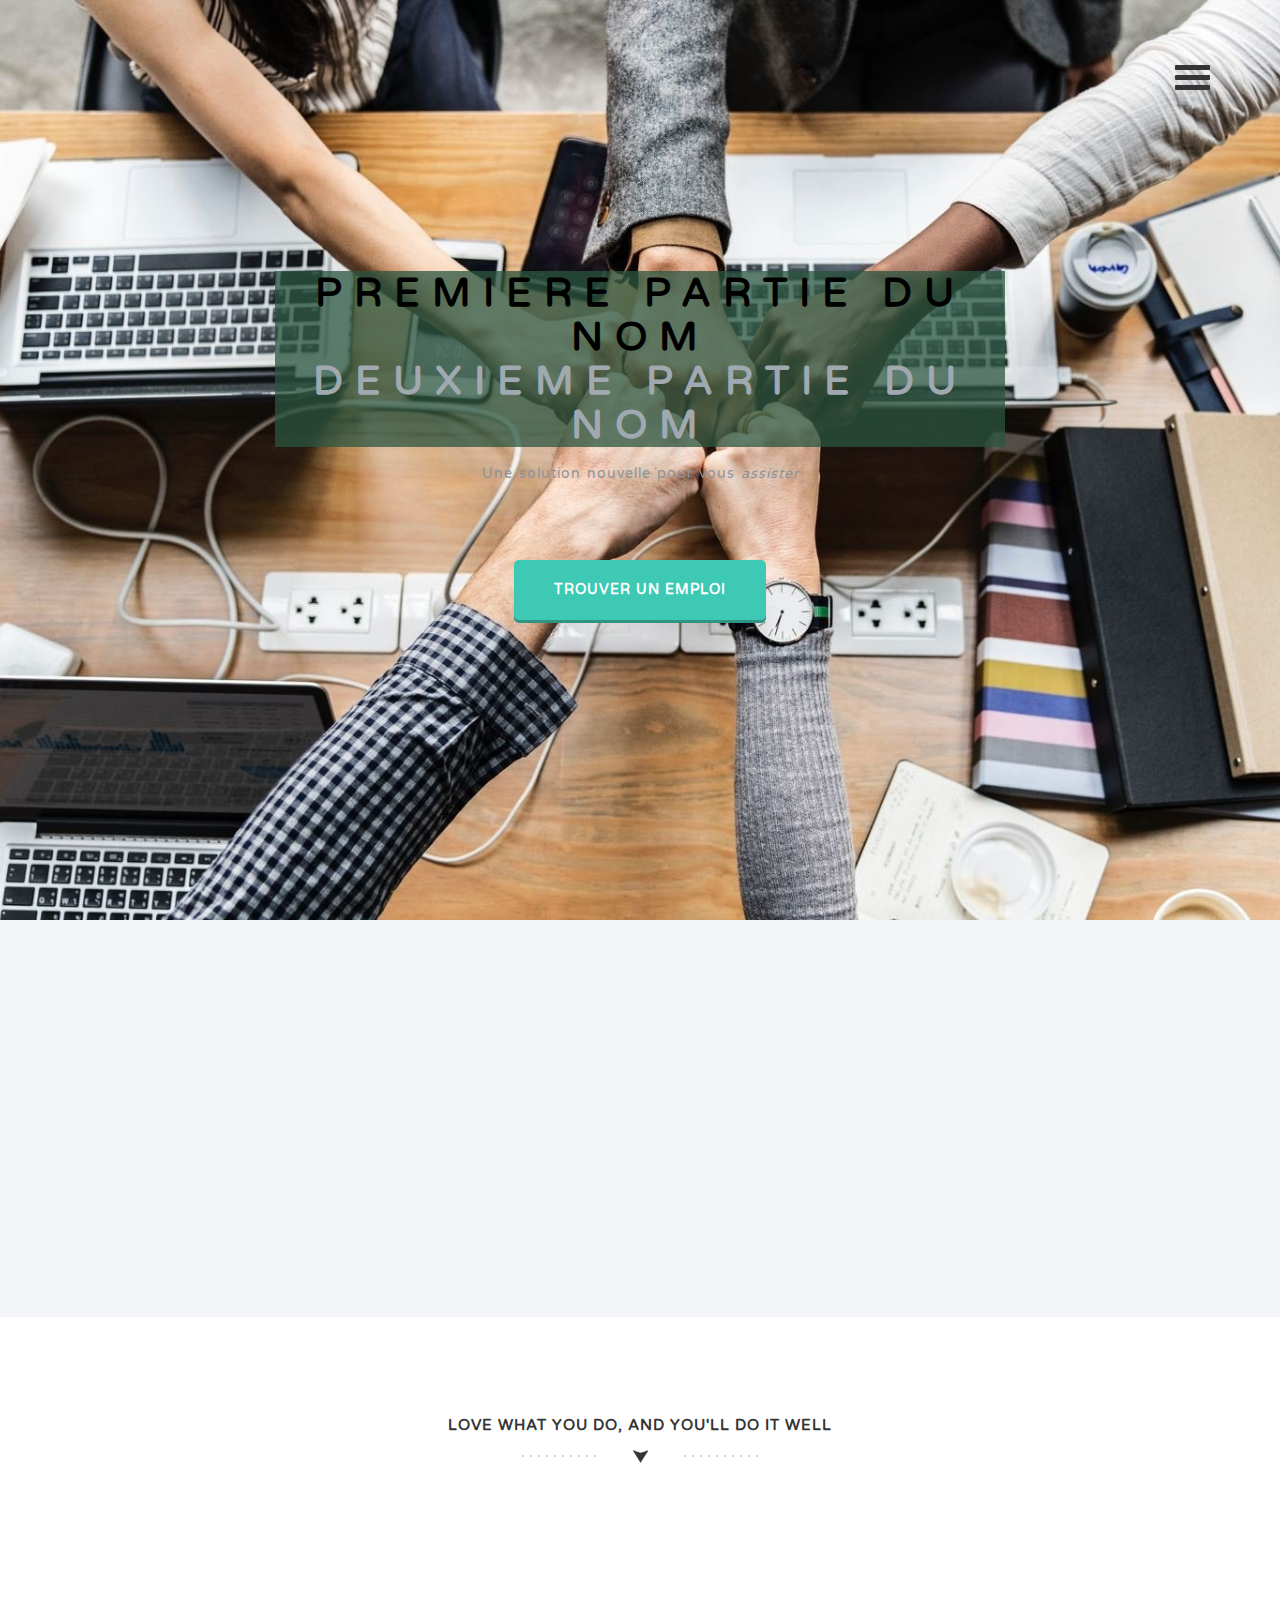
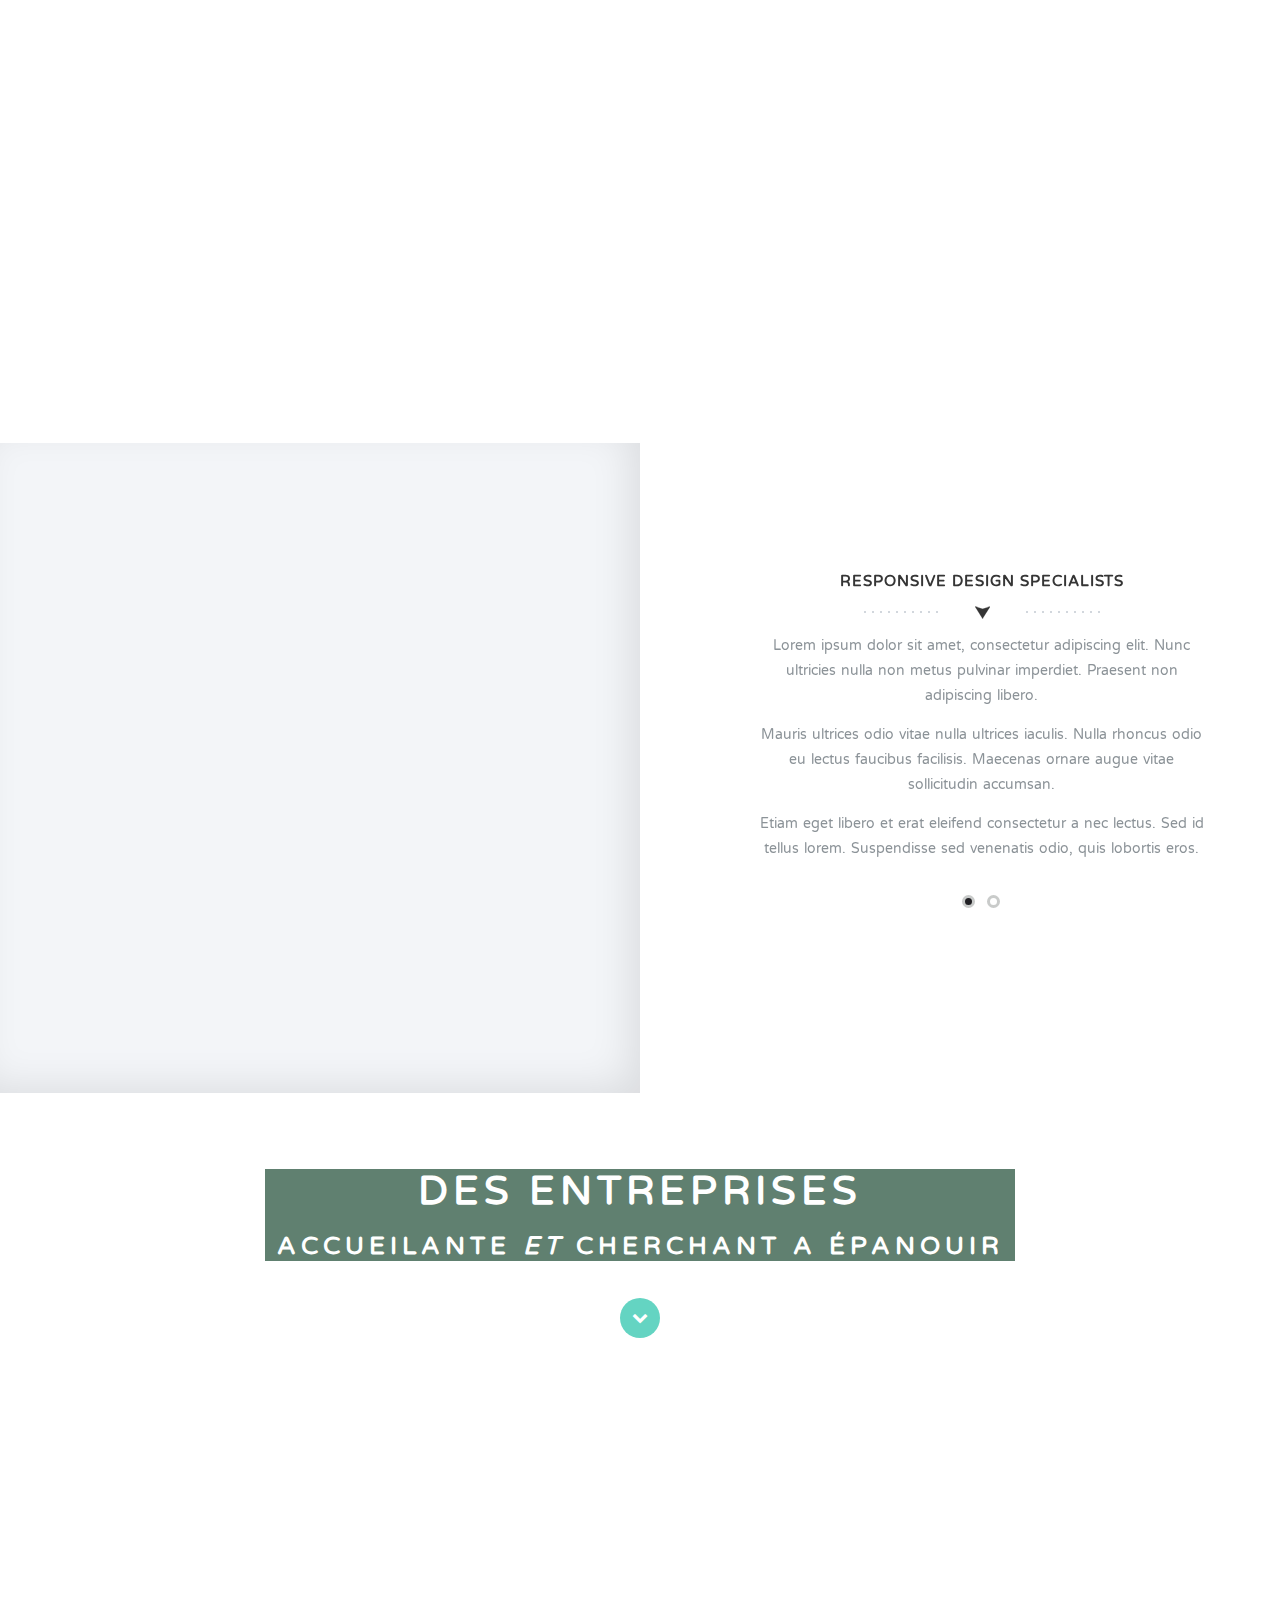
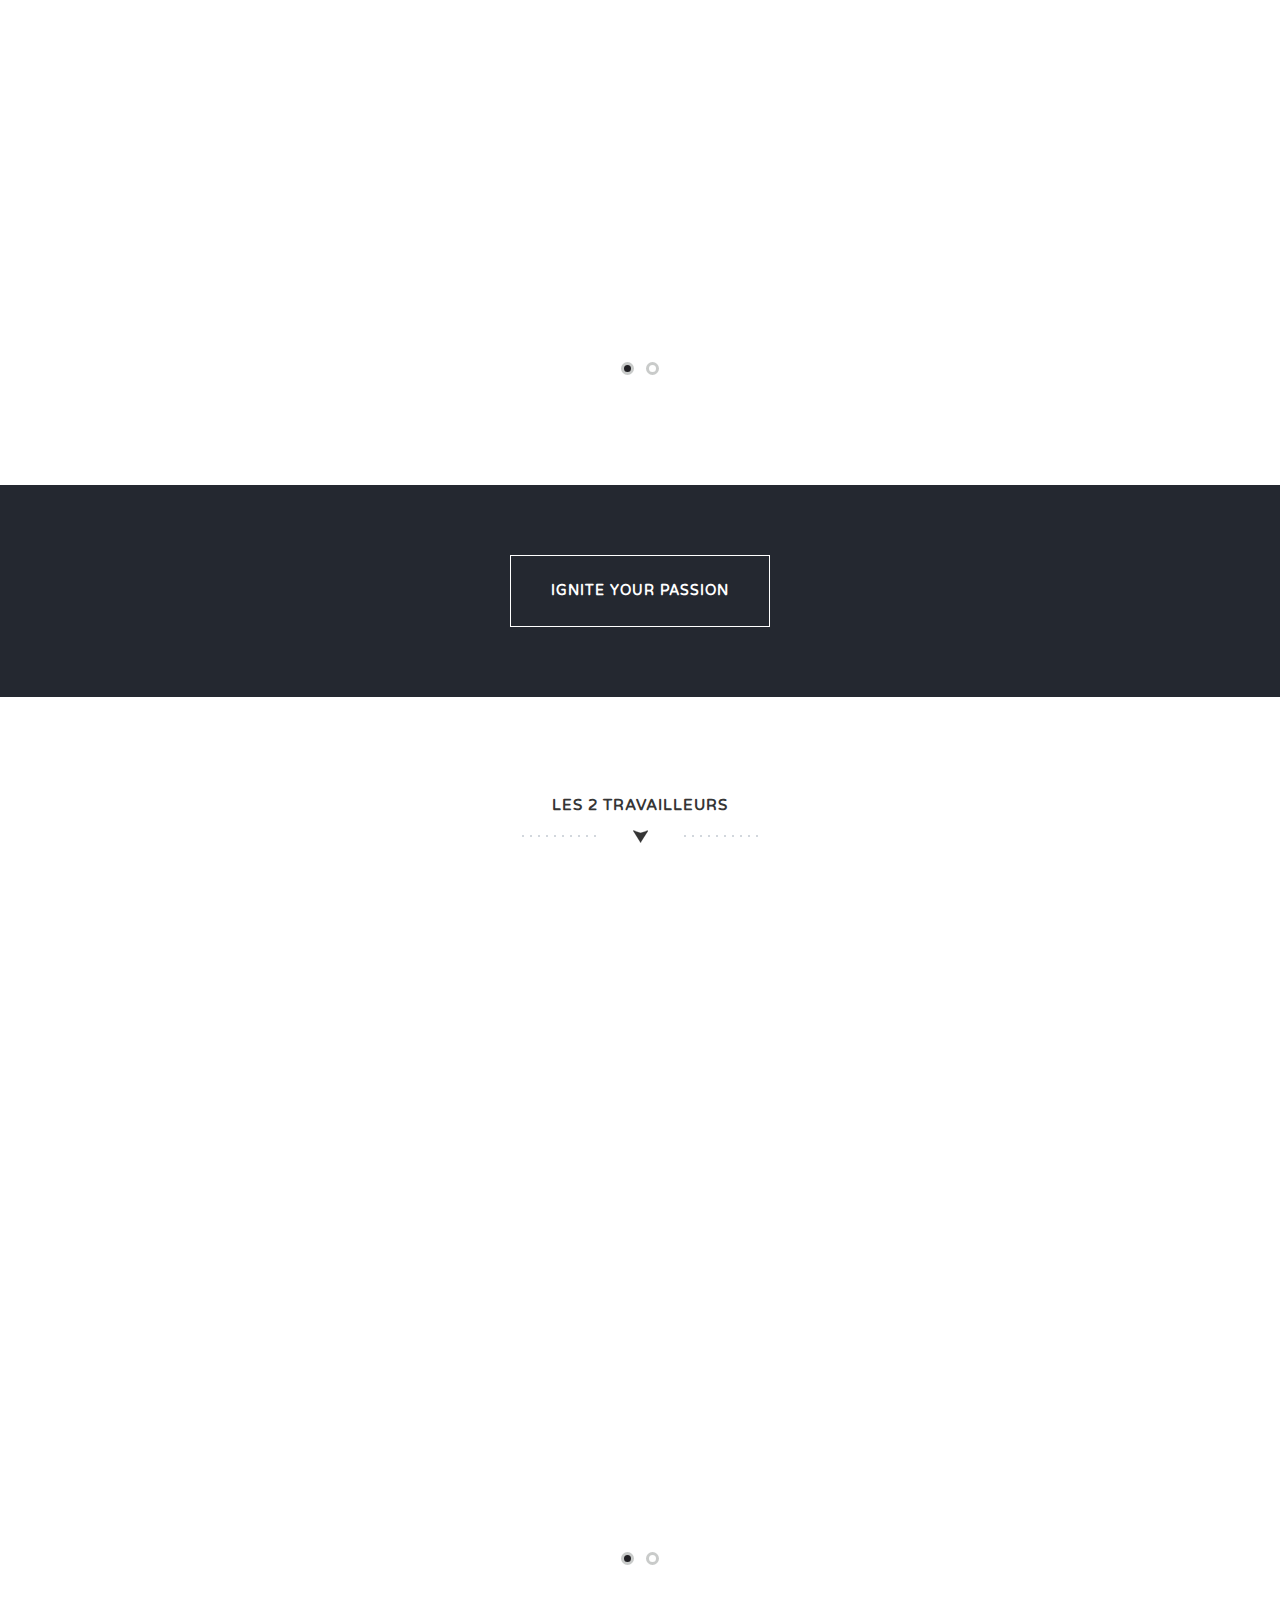
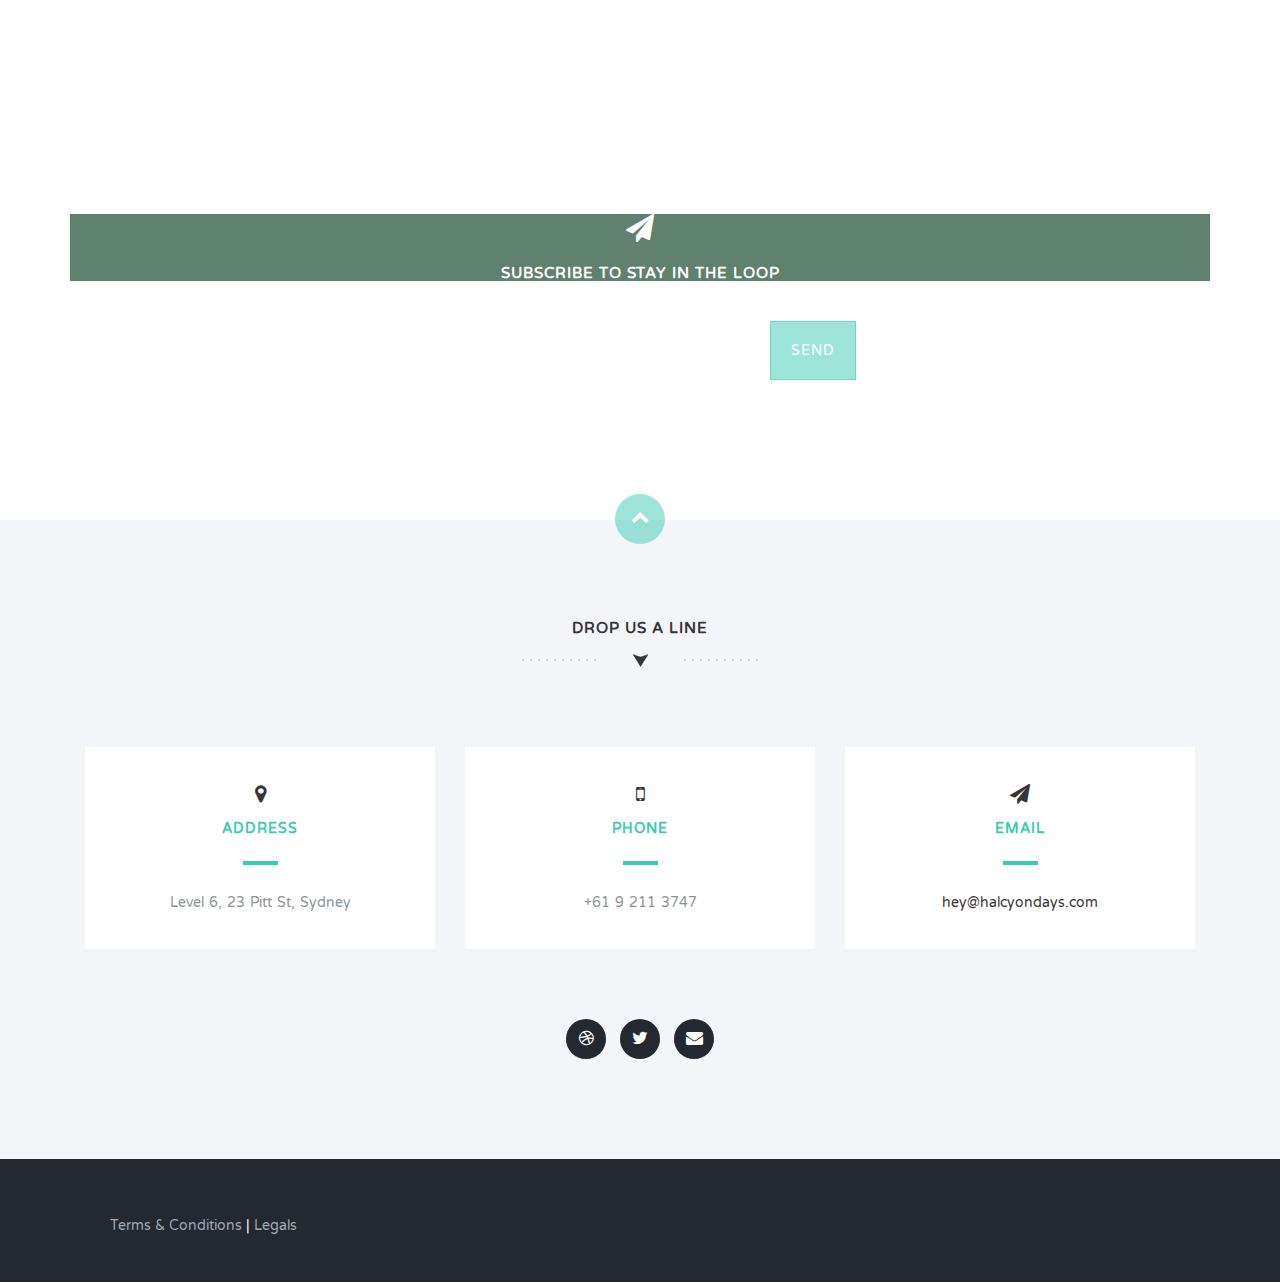
==== Test/index.html @ 0136a3d9 "Add files via upload" ====
<!DOCTYPE html>
<html lang="fr">
  <head>
    <meta charset="utf-8">
    <meta http-equiv="X-UA-Compatible" content="IE=edge">
    <meta name="viewport" content="width=device-width, initial-scale=1">
    <title>Nom de la Plateforme - Une solution nouvelle pour vous assister</title>
    <link href='http://fonts.googleapis.com/css?family=Varela+Round' rel='stylesheet' type='text/css'>
    <link href="css/bootstrap.min.css" rel="stylesheet">
    <link href="http://netdna.bootstrapcdn.com/font-awesome/4.1.0/css/font-awesome.min.css" rel="stylesheet">
    <link href="css/flexslider.css" rel="stylesheet" >
    <link href="css/styles.css" rel="stylesheet">
    <link href="css/queries.css" rel="stylesheet">
    <link href="css/animate.css" rel="stylesheet">
        <!-- HTML5 Shim and Respond.js IE8 support of HTML5 elements and media queries -->
        <!-- WARNING: Respond.js doesn't work if you view the page via file:// -->
        <!--[if lt IE 9]>
        <script src="https://oss.maxcdn.com/libs/html5shiv/3.7.0/html5shiv.js"></script>
        <script src="https://oss.maxcdn.com/libs/respond.js/1.4.2/respond.min.js"></script>
        <![endif]-->
      </head>
      <body id="top">
        <header id="home">
          <nav>
            <div class="container-fluid">
              <div class="row">
                <div class="col-md-8 col-md-offset-2 col-sm-8 col-sm-offset-2 col-xs-8 col-xs-offset-2">
                  <nav class="pull">
                    <ul class="top-nav">
                      <li><a href="#intro">Introduction <span class="indicator"><i class="fa fa-angle-right"></i></span></a></li>
                      <li><a href="#features">Features <span class="indicator"><i class="fa fa-angle-right"></i></span></a></li>
                      <li><a href="#responsive">Responsive Design <span class="indicator"><i class="fa fa-angle-right"></i></span></a></li>
                      <li><a href="#portfolio">Portfolio <span class="indicator"><i class="fa fa-angle-right"></i></span></a></li>
                      <li><a href="#team">Team <span class="indicator"><i class="fa fa-angle-right"></i></span></a></li>
                      <li><a href="#contact">Get in Touch <span class="indicator"><i class="fa fa-angle-right"></i></span></a></li>
                    </ul>
                  </nav>
                </div>
              </div>
            </div>
          </nav>
          <section class="hero" id="hero">
            <div class="container">
              <div class="row">
                <div class="col-md-12 text-right navicon">
                  <a id="nav-toggle" class="nav_slide_button" href="#"><span></span></a>
                </div>
              </div>
              <div class="row">
                <div class="col-md-8 col-md-offset-2 text-center inner">
                    <h1 class="animated fadeInDown">PREMIERE PARTIE DU NOM<span>DEUXIEME PARTIE DU NOM</span></h1>
                    <p class="animated fadeInUp delay-05s">Une solution nouvelle pour vous <em> assister </em></p>
                </div>
              </div>
              <div class="row">
                <div class="col-md-6 col-md-offset-3 text-center">
                  <a href="pagetravail.html" class="learn-more-btn">Trouver un emploi</a>
                </div>
              </div>
            </div>
          </section>
        </header>
        <section class="intro text-center section-padding" id="intro">
          <div class="container">
            <div class="row">
              <div class="col-md-8 col-md-offset-2 wp1">
                <h1 class="arrow">A Creative Portfolio Template</h1>
                <p>Sed a lorem quis neque interdum <a href="#">consequat ut sed sem</a>. Duis quis tempor nunc. Interdum et malesuada fames ac ante ipsum primis in faucibus. Praesent id tempor ipsum. Fusce at massa ac nunc porta fringilla sed eget neque. Quisque quis pretium nulla. Fusce eget bibendum neque, vel volutpat augue. Lorem ipsum dolor sit amet, consectetur adipiscing elit. Interdum et malesuada fames ac ante ipsum primis in faucibus.</p>
              </div>
            </div>
          </div>
        </section>
        <section class="features text-center section-padding" id="features">
          <div class="container">
            <div class="row">
              <div class="col-md-12">
                <h1 class="arrow">Love what you do, and you'll do it well</h1>
                <div class="features-wrapper">
                  <div class="col-md-4 wp2">
                    <div class="icon">
                      <i class="fa fa-laptop shadow"></i>
                    </div>
                    <h2>Digital Design</h2>
                    <p>Lorem ipsum dolor sit amet, consectetur adipiscing elit. Sed a lorem quis neque interdum consequat ut sed sem. Duis quis tempor nunc. Interdum et malesuada fames ac ante ipsum
                    primis in faucibus.</p>
                  </div>
                  <div class="col-md-4 wp2 delay-05s">
                    <div class="icon">
                      <i class="fa fa-code shadow"></i>
                    </div>
                    <h2>Web Development</h2>
                    <p>Lorem ipsum dolor sit amet, consectetur adipiscing elit. Sed a lorem quis neque interdum consequat ut sed sem. Duis quis tempor nunc. Interdum et malesuada fames ac ante ipsum
                    primis in faucibus.</p>
                  </div>
                  <div class="col-md-4 wp2 delay-1s">
                    <div class="icon">
                      <i class="fa fa-heart shadow"></i>
                    </div>
                    <h2>Creative Direction</h2>
                    <p>Lorem ipsum dolor sit amet, consectetur adipiscing elit. Sed a lorem quis neque interdum consequat ut sed sem. Duis quis tempor nunc. Interdum et malesuada fames ac ante ipsum
                    primis in faucibus.</p>
                  </div>
                  <div class="clearfix"></div>
                </div>
              </div>
            </div>
          </div>
        </section>
        <section class="text-center" id="responsive">
          <div class="container-fluid nopadding responsive-services">
            <div class="wrapper">
              <div class="iphone">
                <div class="wp3"></div>
              </div>
              <div class="fluid-white"></div>
            </div>
            <div class="container designs">
              <div class="row">
                <div class="col-md-5 col-md-offset-7">
                  <div id="servicesSlider">
                    <ul class="slides">
                      <li>
                        <h1 class="arrow">Responsive Design Specialists</h1>
                        <p>Lorem ipsum dolor sit amet, consectetur adipiscing elit. Nunc ultricies nulla non metus pulvinar imperdiet. Praesent non adipiscing libero. </p>
                        <p>
                        Mauris ultrices odio vitae nulla ultrices iaculis. Nulla rhoncus odio eu lectus faucibus facilisis. Maecenas ornare augue vitae sollicitudin accumsan. </p>
                        <p>Etiam eget libero et erat eleifend consectetur a nec lectus. Sed id tellus lorem. Suspendisse sed venenatis odio, quis lobortis eros.</p>
                      </li>
                      <li>
                        <h1 class="arrow">Bootstrap Professionals</h1>
                        <p>Lorem ipsum dolor sit amet, consectetur adipiscing elit. Nunc ultricies nulla non metus pulvinar imperdiet. Praesent non adipiscing libero. </p>
                        <p>
                        Mauris ultrices odio vitae nulla ultrices iaculis. Nulla rhoncus odio eu lectus faucibus facilisis. Maecenas ornare augue vitae sollicitudin accumsan. </p>
                        <p>Etiam eget libero et erat eleifend consectetur a nec lectus. Sed id tellus lorem. Suspendisse sed venenatis odio, quis lobortis eros.</p>
                      </li>
                    </ul>
                  </div>
                </div>
              </div>
            </div>
          </div>
        </section>
        <section class="swag text-center">
          <div class="container">
            <div class="row">
              <div class="col-md-8 col-md-offset-2">
                <h1>Des entreprises<span>accueilante <em>et</em> cherchant a épanouir</span></h1>
                <a href="#portfolio" class="down-arrow-btn"><i class="fa fa-chevron-down"></i></a>
              </div>
            </div>
          </div>
        </section>
        <section class="portfolio text-center section-padding" id="portfolio">
          <div class="container">
            <div class="row">
              <div id="portfolioSlider">
                <ul class="slides">
                  <li>
                    <div class="col-md-4 wp4">
                      <div class="overlay-effect effects clearfix">
                        <div class="img">
                          <img src="img/portfolio-01.jpg" alt="Portfolio Item">
                          <div class="overlay">
                            <a href="#" class="expand"><i class="fa fa-search"></i><br>View More</a>
                            <a class="close-overlay hidden">x</a>
                          </div>
                        </div>
                      </div>
                      <h2>Creative Minds</h2>
                      <p>Lorem ipsum dolor sit amet, consectetur adipiscing elit. Nunc ultricies nulla non metus pulvinar imperdiet. Praesent non adipiscing libero.</p>
                    </div>
                    <div class="col-md-4 wp4 delay-05s">
                      <div class="overlay-effect effects clearfix">
                        <div class="img">
                          <img src="img/portfolio-02.jpg" alt="Portfolio Item">
                          <div class="overlay">
                            <a href="#" class="expand"><i class="fa fa-search"></i><br>View More</a>
                            <a class="close-overlay hidden">x</a>
                          </div>
                        </div>
                      </div>
                      <h2>Creative Hearts</h2>
                      <p>Lorem ipsum dolor sit amet, consectetur adipiscing elit. Nunc ultricies nulla non metus pulvinar imperdiet. Praesent non adipiscing libero.</p>
                    </div>
                    <div class="col-md-4 wp4 delay-1s">
                      <div class="overlay-effect effects clearfix">
                        <div class="img">
                          <img src="img/portfolio-03.jpg" alt="Portfolio Item">
                          <div class="overlay">
                            <a href="#" class="expand"><i class="fa fa-search"></i><br>View More</a>
                            <a class="close-overlay hidden">x</a>
                          </div>
                        </div>
                      </div>
                      <h2>Creative Ideas</h2>
                      <p>Lorem ipsum dolor sit amet, consectetur adipiscing elit. Nunc ultricies nulla non metus pulvinar imperdiet. Praesent non adipiscing libero.</p>
                    </div>
                  </li>
                  <li>
                    <div class="col-md-4 wp4">
                      <div class="overlay-effect effects clearfix">
                        <div class="img">
                          <img src="img/portfolio-01.jpg" alt="Portfolio Item">
                          <div class="overlay">
                            <a href="#" class="expand"><i class="fa fa-search"></i><br>View More</a>
                            <a class="close-overlay hidden">x</a>
                          </div>
                        </div>
                      </div>
                      <h2>Creative Minds</h2>
                      <p>Lorem ipsum dolor sit amet, consectetur adipiscing elit. Nunc ultricies nulla non metus pulvinar imperdiet. Praesent non adipiscing libero.</p>
                    </div>
                    <div class="col-md-4 wp4 delay-05s">
                      <div class="overlay-effect effects clearfix">
                        <div class="img">
                          <img src="img/portfolio-02.jpg" alt="Portfolio Item">
                          <div class="overlay">
                            <a href="#" class="expand"><i class="fa fa-search"></i><br>View More</a>
                            <a class="close-overlay hidden">x</a>
                          </div>
                        </div>
                      </div>
                      <h2>Creative Hearts</h2>
                      <p>Lorem ipsum dolor sit amet, consectetur adipiscing elit. Nunc ultricies nulla non metus pulvinar imperdiet. Praesent non adipiscing libero.</p>
                    </div>
                    <div class="col-md-4 wp4 delay-1s">
                      <div class="overlay-effect effects clearfix">
                        <div class="img">
                          <img src="img/portfolio-03.jpg" alt="Portfolio Item">
                          <div class="overlay">
                            <a href="#" class="expand"><i class="fa fa-search"></i><br>View More</a>
                            <a class="close-overlay hidden">x</a>
                          </div>
                        </div>
                      </div>
                      <h2>Creative Ideas</h2>
                      <p>Lorem ipsum dolor sit amet, consectetur adipiscing elit. Nunc ultricies nulla non metus pulvinar imperdiet. Praesent non adipiscing libero.</p>
                    </div>
                  </li>
                </ul>
              </div>
            </div>
          </div>
        </section>
        <div class="ignite-cta text-center">
          <div class="container">
            <div class="row">
              <div class="col-md-12">
                <a href="#" class="ignite-btn">Ignite Your Passion</a>
              </div>
            </div>
          </div>
        </div>
        <section class="team text-center section-padding" id="team">
          <div class="container">
            <div class="row">
              <div class="col-md-12">
                <h1 class="arrow">Les 2 travailleurs</h1>
              </div>
            </div>
            <div class="row">
              <div class="team-wrapper">
                <div id="teamSlider">
                  <ul class="slides">
                      <li>
                          <div class="col-md-4 wp5 delay-05s">
                          </div>
                          <div class="col-md-4 wp5">
                              <img src="img/team-01.png" alt="Team Member">
                              <h2>Matheo Costa</h2>
                              <p>Un jeune étudiant en prépa-intégré qui s'interesse a la programmation.</p>
                              <div class="social">
                                  <ul class="social-buttons">
                                      <li><a href="#" class="social-btn"><i class="fa fa-dribbble"></i></a></li>
                                      <li><a href="#" class="social-btn"><i class="fa fa-twitter"></i></a></li>
                                      <li><a href="#" class="social-btn"><i class="fa fa-envelope"></i></a></li>
                                  </ul>
                              </div>
                          </div>
                      </li>
                    <li>
                        <div class="col-md-4 wp5 delay-05s">
                        </div>  
                      <div class="col-md-4 wp5 delay-05s">
                        <img src="img/team-02.png" alt="Team Member">
                        <h2>Anissa Ait-Chadi</h2>
                        <p>Une jeune étudiante en prépa-intégré qui s'interesse au marketing.</p>
                        <div class="social">
                          <ul class="social-buttons">
                            <li><a href="#" class="social-btn"><i class="fa fa-dribbble"></i></a></li>
                            <li><a href="#" class="social-btn"><i class="fa fa-twitter"></i></a></li>
                            <li><a href="#" class="social-btn"><i class="fa fa-envelope"></i></a></li>
                          </ul>
                        </div>
                      </div>
                    </li>
                  </ul>
                </div>
              </div>
            </div>
          </div>
        </section>
        <section class="subscribe text-center">
          <div class="container">
            <h1><i class="fa fa-paper-plane"></i><span>Subscribe to stay in the loop</span></h1>
            <form action="#">
              <input type="text" name="" value="" placeholder="" required>
              <input type="submit" name="" value="Send">
            </form>
          </div>
        </section>
        <section class="dark-bg text-center section-padding contact-wrap" id="contact">
          <a href="#top" class="up-btn"><i class="fa fa-chevron-up"></i></a>
          <div class="container">
            <div class="row">
              <div class="col-md-12">
                <h1 class="arrow">Drop us a line</h1>
              </div>
            </div>
            <div class="row contact-details">
              <div class="col-md-4">
                <div class="light-box box-hover">
                  <h2><i class="fa fa-map-marker"></i><span>Address</span></h2>
                  <p>Level 6, 23 Pitt St, Sydney</p>
                </div>
              </div>
              <div class="col-md-4">
                <div class="light-box box-hover">
                  <h2><i class="fa fa-mobile"></i><span>Phone</span></h2>
                  <p>+61 9 211 3747</p>
                </div>
              </div>
              <div class="col-md-4">
                <div class="light-box box-hover">
                  <h2><i class="fa fa-paper-plane"></i><span>Email</span></h2>
                  <p><a href="#">hey@halcyondays.com</a></p>
                </div>
              </div>
            </div>
            <div class="row">
              <div class="col-md-12">
                <ul class="social-buttons">
                  <li><a href="#" class="social-btn"><i class="fa fa-dribbble"></i></a></li>
                  <li><a href="#" class="social-btn"><i class="fa fa-twitter"></i></a></li>
                  <li><a href="#" class="social-btn"><i class="fa fa-envelope"></i></a></li>
                </ul>
              </div>
            </div>
          </div>
        </section>
        <footer>
          <div class="container">
            <div class="row">
              <div class="col-md-6">
                <ul class="legals">
                  <li><a href="#">Terms &amp; Conditions</a></li>
                  <li><a href="#">Legals</a></li>
                </ul>
              </div>
            </div>
          </div>
        </footer>
        <!-- jQuery (necessary for Bootstrap's JavaScript plugins) -->
        <script src="https://ajax.googleapis.com/ajax/libs/jquery/1.11.0/jquery.min.js"></script>
        <!-- Include all compiled plugins (below), or include individual files as needed -->
        <script src="js/waypoints.min.js"></script>
        <script src="js/bootstrap.min.js"></script>
        <script src="js/scripts.js"></script>
        <script src="js/jquery.flexslider.js"></script>
        <script src="js/modernizr.js"></script>
      </body>
    </html>
---- Test/css/styles.css ----
/* ! normalize.css v1.0.0 | MIT License | git.io/normalize */
 
/* ==========================================================================
HTML5 display definitions
========================================================================== */
 
/* * Corrects `block` display not defined in IE 6/7/8/9 and Firefox 3. */
 
article, aside, details, figcaption, figure, footer, header, hgroup, nav, section, summary { display: block; }
/* * Corrects `inline-block` display not defined in IE 6/7/8/9 and Firefox 3. */
audio, canvas, video { display: inline-block; *display: inline; *zoom: 1; }
/* * Prevents modern browsers from displaying `audio` without controls.
* Remove excess height in iOS 5 devices. */
audio:not([controls]) { display: none; height: 0; }
/* * Addresses styling for `hidden` attribute not present in IE 7/8/9, Firefox 3, * and Safari 4.
* Known issue:no IE 6 support. */
[hidden] { display: none; }
/* ==========================================================================
Base
========================================================================== */
/* * 1. Corrects text resizing oddly in IE 6/7 when body `font-size` is set using
*    `em` units.
* 2. Prevents iOS text size adjust after orientation change, without disabling
*    user zoom. */
 
html { font-size: 100%; /* 1 */
	-webkit-text-size-adjust: 100%; /* 2 */
-ms-text-size-adjust: 100%; /* 2 */ }
html, html a { -webkit-font-smoothing: antialiased; text-shadow: 1px 1px 1px rgba(0, 0, 0, 0.004); }
/* * Addresses `font-family` inconsistency between `textarea` and other form
* elements. */
html, button, input, select, textarea { font-family: 'Varela Round', sans-serif; }
/* * Addresses margins handled incorrectly in IE 6/7. */
body { margin: 0; font-family: 'Varela Round', sans-serif; }
/* ==========================================================================
Links
========================================================================== */
/* * Addresses `outline` inconsistency between Chrome and other browsers. */
 
a:focus { outline: thin dotted; }
/* * Improves readability when focused and also mouse hovered in all browsers. */
a:active, a:hover { outline: 0; }
/* ==========================================================================
Typography
========================================================================== */
/* * Addresses font sizes and margins set differently in IE 6/7.
* Addresses font sizes within `section` and `article` in Firefox 4+, Safari 5, * and Chrome. */

h1 {
	font-size: 2em;
	font-weight: bolder;
	background-color: hsla(150, 33%, 25%, .75);
	margin: 0.67em 0;
	color: #000;
}
h2 { font-size: 1.5em; margin: 0.83em 0; }
h3 { font-size: 1.17em; margin: 1em 0; }
h4 { font-size: 1em; margin: 1.33em 0; }
h5 { font-size: 0.83em; margin: 1.67em 0; }
h6 { font-size: 0.75em; margin: 2.33em 0; }
/* * Addresses styling not present in IE 7/8/9, Safari 5, and Chrome. */
abbr[title] { border-bottom: 1px dotted; }
/* * Addresses style set to `bolder` in Firefox 3+, Safari 4/5, and Chrome. */
b, strong { font-weight: bold; }
blockquote { margin: 1em 40px; }
/* * Addresses styling not present in Safari 5 and Chrome. */
dfn { font-style: italic; }
/* * Addresses styling not present in IE 6/7/8/9. */
mark { background: #ff0; color: #000; }
/* * Addresses margins set differently in IE 6/7. */
p, pre { margin: 1em 0; }
/* * Corrects font family set oddly in IE 6, Safari 4/5, and Chrome. */
code, kbd, pre, samp { font-family: monospace, serif; _font-family: 'courier new', monospace; font-size: 1em; }
/* * Improves readability of pre-formatted text in all browsers. */
pre { white-space: pre; white-space: pre-wrap; word-wrap: break-word; }
/* * Addresses CSS quotes not supported in IE 6/7. */
q { quotes: none; }
/* * Addresses `quotes` property not supported in Safari 4. */
q:before, q:after { content: ''; content: none; }
small { font-size: 75%; }
/* * Prevents `sub` and `sup` affecting `line-height` in all browsers. */
sub, sup { font-size: 75%; line-height: 0; position: relative; vertical-align: baseline; }
sup { top: -0.5em; }
sub { bottom: -0.25em; }
/* ==========================================================================
Lists
========================================================================== */
/* * Addresses margins set differently in IE 6/7. */
 
dl, menu, ol, ul { margin: 1em 0; }
dd { margin: 0 0 0 40px; }
/* * Addresses paddings set differently in IE 6/7. */
menu, ol, ul { padding: 0 0 0 40px; }
/* * Corrects list images handled incorrectly in IE 7. */
nav ul, nav ol { list-style: none; list-style-image: none; }
/* ==========================================================================
Embedded content
========================================================================== */
/* * 1. Removes border when inside `a` element in IE 6/7/8/9 and Firefox 3.
* 2. Improves image quality when scaled in IE 7. */
 
img { border: 0; /* 1 */
-ms-interpolation-mode: bicubic; /* 2 */ }
/* * Corrects overflow displayed oddly in IE 9. */
svg:not(:root) { overflow: hidden; }
/* ==========================================================================
Figures
========================================================================== */
/* * Addresses margin not present in IE 6/7/8/9, Safari 5, and Opera 11. */
 
figure { margin: 0; }
/* ==========================================================================
Forms
========================================================================== */
/* * Corrects margin displayed oddly in IE 6/7. */
 
form { margin: 0; }
/* * Define consistent border, margin, and padding. */
fieldset { border: 1px solid #c0c0c0; margin: 0 2px; padding: 0.35em 0.625em 0.75em; }
/* * 1. Corrects color not being inherited in IE 6/7/8/9.
* 2. Corrects text not wrapping in Firefox 3.
* 3. Corrects alignment displayed oddly in IE 6/7. */
legend { border: 0; /* 1 */
	padding: 0; white-space: normal; /* 2 */
*margin-left: -7px; /* 3 */ }
/* * 1. Corrects font size not being inherited in all browsers.
* 2. Addresses margins set differently in IE 6/7, Firefox 3+, Safari 5, *    and Chrome.
* 3. Improves appearance and consistency in all browsers. */
button, input, select, textarea { font-size: 100%; /* 1 */
	margin: 0; /* 2 */
	vertical-align: baseline; /* 3 */
*vertical-align: middle; /* 3 */ }
/* * Addresses Firefox 3+ setting `line-height` on `input` using ` !important` in
* the UA stylesheet. */
button, input { line-height: normal; }
/* * 1. Avoid the WebKit bug in Android 4.0.* where (2) destroys native `audio`
*    and `video` controls.
* 2. Corrects inability to style clickable `input` types in iOS.
* 3. Improves usability and consistency of cursor style between image-type
*    `input` and others.
* 4. Removes inner spacing in IE 7 without affecting normal text inputs.
*    Known issue:inner spacing remains in IE 6. */
button, html input[type="button"], /* 1 */
input[type="reset"], input[type="submit"] { -webkit-appearance: button; /* 2 */
	cursor: pointer; /* 3 */
*overflow: visible; /* 4 */ }
/* * Re-set default cursor for disabled elements. */
button[disabled], input[disabled] { cursor: default; }
/* * 1. Addresses box sizing set to content-box in IE 8/9.
* 2. Removes excess padding in IE 8/9.
* 3. Removes excess padding in IE 7.
*    Known issue:excess padding remains in IE 6. */
input[type="checkbox"], input[type="radio"] { box-sizing: border-box; /* 1 */
	padding: 0; /* 2 */
	*height: 13px; /* 3 */
*width: 13px; /* 3 */ }
/* * 1. Addresses `appearance` set to `searchfield` in Safari 5 and Chrome.
* 2. Addresses `box-sizing` set to `border-box` in Safari 5 and Chrome
*    (include `-moz` to future-proof). */
input[type="search"] { -webkit-appearance: textfield; /* 1 */
	-moz-box-sizing: content-box; -webkit-box-sizing: content-box; /* 2 */
box-sizing: content-box; }
/* * Removes inner padding and search cancel button in Safari 5 and Chrome
* on OS X. */
input[type="search"]::-webkit-search-cancel-button, input[type="search"]::-webkit-search-decoration { -webkit-appearance: none; }
/* * Removes inner padding and border in Firefox 3+. */
button::-moz-focus-inner, input::-moz-focus-inner { border: 0; padding: 0; }
/* * 1. Removes default vertical scrollbar in IE 6/7/8/9.
* 2. Improves readability and alignment in all browsers. */
textarea { overflow: auto; /* 1 */
vertical-align: top; /* 2 */ }
/* ==========================================================================
Tables
========================================================================== */
/* * Remove most spacing between table cells. */
table { border-collapse: collapse; border-spacing: 0; }
/* ==========================================================================
Global Styles
========================================================================== */
a { color: #353535; -webkit-transition: all 0.5s; -moz-transition: all 0.5s; -o-transition: all 0.5s; transition: all 0.5s; }
a:hover, a:focus { color: #3dc9b3; text-decoration: none; }
p { color: #8c9398; word-spacing: 1px; line-height: 25px; font-size: 14px; }
h2 { font-size: 15px; color: #353535; text-transform: uppercase; font-weight: bold; }
h2::after { content: " "; border: solid 2px #3dc9b3; display: block; width: 35px; margin: 25px auto; }
.section-padding { padding: 90px 0 100px }
.dark-bg { background: #f3f5f8; }
.light-bg { background-color: #fff; }
.dark-box { background: #f3f5f8; -webkit-box-shadow: 0px 3px 0px 0px #f0f2f4; -moz-box-shadow: 0px 3px 0px 0px #f0f2f4; box-shadow: 0px 3px 0px 0px #f0f2f4; }
.light-box { background-color: #fff; -webkit-box-shadow: 0px 3px 0px 0px #f0f2f4; -moz-box-shadow: 0px 3px 0px 0px #f0f2f4; box-shadow: 0px 3px 0px 0px #f0f2f4; padding: 20px 0; }
.light-box:hover, .light-box:focus { -webkit-box-shadow: 0px 3px 0px 0px #3dc9b3; -moz-box-shadow: 0px 3px 0px 0px #3dc9b3; box-shadow: 0px 3px 0px 0px #3dc9b3; }
.box-hover { transition: all 500ms ease-in-out; -webkit-transition: all 500ms ease-in-out; -moz-transition: all 500ms ease-in-out; -o-transition: all 500ms ease-in-out; }
.box-hover:hover, .box-hover:focus { transform: translate(0, -15px); -webkit-transform: translate(0, -15px); -ms-transform: translate(0, -15px); }
.wrapper { height: 650px; }
.nopadding { padding: 0; }
.inner { padding-top: 170px; }
/* ==========================================================================
Navigation
========================================================================== */
nav { background-color: #242830; margin-top: -1px; }
nav ul { list-style: none; padding: 0; }
nav ul li { color: rgba(255, 255, 255, 0.6); display: block; border-bottom: 1px dotted rgba(255, 255, 255, 0.2); transition: all 0.5s ease; -moz-transition: all 0.5s ease; -webkit-transition: all 0.5s ease; -o-transition: all 0.5s ease; padding-left: 0; position: relative; }
nav ul li:last-child { border: none; }
nav ul li a { color: rgba(255, 255, 255, 0.6); display: block; padding: 20px; transition: all 0.5s ease; -moz-transition: all 0.5s ease; -webkit-transition: all 0.5s ease; -o-transition: all 0.5s ease; padding-left: 0; position: relative; }
nav ul li a:hover, nav ul li a:focus { text-decoration: none; color: rgba(255, 255, 255, 1); }
#nav-toggle { position: absolute; right: 15px; top: 0; }
#nav-toggle { cursor: pointer; padding: 10px 35px 16px 0px; }
#nav-toggle span, #nav-toggle span:before, #nav-toggle span:after { cursor: pointer; border-radius: 1px; -moz-border-radius: 1px; -webkit-border-radius: 1px; -o-border-radius: 1px; height: 5px; width: 35px; background: #353535; position: absolute; display: block; content: ''; }
#nav-toggle span:before { top: -10px; }
#nav-toggle span:after { bottom: -10px; }
#nav-toggle span, #nav-toggle span:before, #nav-toggle span:after { transition: all 500ms ease-in-out; -webkit-transition: all 500ms ease-in-out; -moz-transition: all 500ms ease-in-out; -o-transition: all 500ms ease-in-out; }
#nav-toggle.active span { background-color: transparent; }
#nav-toggle.active span:before, #nav-toggle.active span:after { top: 0; }
#nav-toggle.active span:before { transform: rotate(45deg); -webkit-transform: rotate(45deg); -ms-transform: rotate(45deg); }
#nav-toggle.active span:after { transform: translateY(-10px) rotate(-45deg); -webkit-transform: translateY(-10px) rotate(-45deg); -ms-transform: translateY(-10px) rotate(-45deg); top: 10px; }
.navicon { position: relative; height: 26px; }
.indicator { position: absolute; right: 0 !important; }
.pull { display: none; }
/* ==========================================================================
Hero
========================================================================== */
.hero { background: url('../img/hero-bg.jpg') no-repeat center center; -webkit-background-size: cover; -moz-background-size: cover; -o-background-size: cover; background-size: cover; padding: 65px 0 300px 0; height: auto; }
.hero h1 { font-size: 40px; letter-spacing: 12px; margin: 10px; }
.hero h1 span { color: #a1a9b0; display: inline-block; }
.hero p { letter-spacing: 1px; }
.learn-more-btn { background: rgba(61, 201, 179, 1); padding: 20px 40px; border-radius: 5px; -moz-border-radius: 5px; -webkit-border-radius: 5px; -o-border-radius: 5px; color: #fff; text-transform: uppercase; letter-spacing: 1px; display: inline-block; -webkit-box-shadow: 0px 3px 0px 0px #309383; -moz-box-shadow: 0px 3px 0px 0px #309383; box-shadow: 0px 3px 0px 0px #309383; margin: 60px 0 0; font-weight: bold; }
.learn-more-btn:hover, .learn-more-btn:focus { background: rgba(61, 201, 179, 0.6); color: #fff; }
/* ==========================================================================
Intro
========================================================================== */
.intro { background: #f3f5f8; }
.intro p { margin: 50px 0 0; }
h1.arrow { font-size: 15px; text-transform: uppercase; color: #353535; letter-spacing: 1px; background: url('../img/h1-bg.png') no-repeat center bottom; padding-bottom: 30px; font-weight: bold; }
/* ==========================================================================
Features
========================================================================== */
.features-wrapper, .team-wrapper { margin: 70px 0 0; }
.shadow { text-shadow: rgb(55, 181, 161) 1px 1px, rgb(55, 181, 161) 2px 2px, rgb(55, 181, 161) 3px 3px, rgb(55, 181, 161) 4px 4px, rgb(55, 181, 161) 5px 5px, rgb(55, 181, 161) 6px 6px, rgb(55, 181, 161) 7px 7px, rgb(55, 181, 161) 8px 8px, rgb(55, 181, 161) 9px 9px, rgb(55, 181, 161) 10px 10px, rgb(55, 181, 161) 11px 11px, rgb(55, 181, 161) 12px 12px, rgb(55, 182, 162) 13px 13px, rgb(55, 183, 163) 14px 14px, rgb(56, 184, 164) 15px 15px, rgb(56, 185, 165) 16px 16px, rgb(56, 186, 166) 17px 17px, rgb(57, 187, 167) 18px 18px, rgb(57, 188, 168) 19px 19px, rgb(57, 189, 169) 20px 20px, rgb(58, 191, 170) 21px 21px, rgb(58, 192, 171) 22px 22px, rgb(58, 193, 172) 23px 23px, rgb(59, 194, 173) 24px 24px, rgb(59, 195, 174) 25px 25px, rgb(59, 196, 175) 26px 26px, rgb(60, 197, 176) 27px 27px, rgb(60, 198, 177) 28px 28px, rgb(60, 199, 178) 29px 29px, rgb(61, 201, 179) 30px 30px; }
.icon { height: 175px; width: 175px; line-height: 175px; max-width: 100%; background: #3dc9b3; border-radius: 50%; -o-border-radius: 50%; -moz-border-radius: 50%; -webkit-border-radius: 50%; display: block; color: #fff; font-size: 55px; text-align: center; vertical-align: middle; position: relative; margin: 0 auto 50px; }
/* ==========================================================================
iPhone Section
========================================================================== */
.iphone { width: 50%; background: #f3f5f8; float: left; height: 100%; box-shadow: inset -15px -11px 40px -6px rgba(0, 0, 0, 0.1); -moz-box-shadow: inset -15px -11px 40px -6px rgba(0, 0, 0, 0.1); -webkit-box-shadow: inset -15px -11px 40px -6px rgba(0, 0, 0, 0.1); z-index: 1; }
.fluid-white { width: 50%; background: #fff; float: right; height: 100%; z-index: 2; }
.responsive-services { position: relative; }
/* ==========================================================================
Swag
========================================================================== */
.swag { background: url('../img/plants-bg.jpg') no-repeat center center; -webkit-background-size: cover; -moz-background-size: cover; -o-background-size: cover; background-size: cover; background-attachment: fixed; padding: 50px 0; }
.swag h1 { color: #fff; font-size: 40px; text-transform: uppercase; letter-spacing: 5px; }
.swag h1 span { display: block; font-size: 25px; margin-top: 20px; }
.down-arrow-btn { width: 40px; height: 40px; border-radius: 50%; -moz-border-radius: 50%; -webkit-border-radius: 50%; -o-border-radius: 50%; background: rgba(61, 201, 179, 0.8); display: inline-block; margin: 10px auto 20px; color: #fff; font-size: 16px; line-height: 40px; text-align: center; }
.down-arrow-btn:hover, .down-arrow-btn:focus { color: #fff; background: rgba(61, 201, 179, 1); }
/* ==========================================================================
Portfolio
========================================================================== */
.effects { padding-left: 15px; }
.effects .img { position: relative; margin-bottom: 50px; position: relative; z-index: 1; overflow: hidden; }
.effects .img:nth-child(n) { margin-right: 5px; }
.effects .img:first-child { margin-left: -15px; }
.effects .img:last-child { margin-right: 0; }
.effects .img img { display: block; margin: 0; padding: 0; height: auto; }
.overlay { display: block; position: absolute; z-index: 20; background: rgba(100, 194, 158, 0.8); overflow: hidden; transition: all 0.5s; -webkit-transition: all 0.5s; -moz-transition: all 0.5s; -o-transition: all 0.5s; }
a.close-overlay { display: block; position: absolute; top: 0; right: 0; z-index: 100; width: 45px; height: 45px; font-size: 20px; font-weight: 700; color: #fff; line-height: 45px; text-align: center; background-color: #000; cursor: pointer; }
a.close-overlay.hidden { display: none; }
a.expand { display: block; position: absolute; z-index: 100; text-align: center; color: #fff; font-weight: 600; font-size: 14px; text-transform: uppercase; line-height: 30px; }
.overlay-effect .img i { font-size: 30px; }
.overlay-effect .overlay { bottom: 0; left: 0; right: 0; width: 100%; height: 100%; opacity: 0; }
.overlay-effect .overlay a.expand { left: 0; right: 0; bottom: 47%; margin: 0 auto -30px auto; }
.overlay-effect .img.hover .overlay { height: 100%; opacity: 1; }
.img img { width: -webkit-calc(100% + 40px) !important; width: calc(100% + 40px) !important; -webkit-transition: opacity 0.35s, -webkit-transform 0.35s; transition: opacity 0.35s, transform 0.35s; -moz-transition: opacity 0.35s, -moz-transform 0.35s; -o-transition: opacity 0.35s, -o-transform 0.35s; -webkit-transform: translate3d(-40px, 0, 0); transform: translate3d(-40px, 0, 0); -ms-transform: translate3d(-40px, 0, 0); }
.img:hover img { -webkit-transform: translate3d(0, 0, 0); transform: translate3d(0, 0, 0); -ms-transform: translate3d(-40px, 0, 0); }
.designs { position: absolute; left: 0; right: 0; margin-left: auto; margin-right: auto; top: 50px; }
/* ==========================================================================
Subscribe
========================================================================== */
.subscribe { background: url('../img/keyboard-bg.jpg') no-repeat center center; -webkit-background-size: cover; -moz-background-size: cover; -o-background-size: cover; background-size: cover; background-attachment: fixed; padding: 120px 0 140px; }
.subscribe h1 { color: #fff; margin-bottom: 40px; }
.subscribe h1 span { display: block; font-size: 15px; text-transform: uppercase; font-weight: bold; margin-top: 20px; letter-spacing: 1px; }
.subscribe input[type=text] { background-color: rgba(255, 255, 255, 0.1); border: solid 1px #fff; padding: 20px; width: 30%; color: #fff; }
.subscribe input[type=submit] { background: rgba(61, 201, 179, 0.5); border: solid 1px rgba(61, 201, 179, 0.5); padding: 20px; color: #fff; text-transform: uppercase; letter-spacing: 1px; transition: all 0.5s ease; -moz-transition: all 0.5s ease; -webkit-transition: all 0.5s ease; -o-transition: all 0.5s ease; }
.subscribe input[type=submit]:hover { background: rgba(61, 201, 179, 1); border: solid 1px rgba(61, 201, 179, 1); color: #fff; }
/* ==========================================================================
CTA
========================================================================== */
.ignite-cta { background-color: #242830; padding: 70px 0; }
.ignite-btn { display: inline-block; padding: 25px 40px; color: #fff; border: solid 1px #fff; text-transform: uppercase; font-weight: bold; letter-spacing: 1px; }
.ignite-btn:hover, .ignite-btn:focus { color: #3dc9b3; border: solid 1px #3dc9b3; }
/* ==========================================================================
Team
========================================================================== */
.team img { margin-bottom: 80px; }
ul.social-buttons { list-style: none; margin: 0; padding: 0; }
ul.social-buttons li { display: inline-block; margin-right: 10px; }
ul.social-buttons li:last-child { margin-right: 0; }
.social-btn { width: 40px; height: 40px; border-radius: 50%; -moz-border-radius: 50%; -webkit-border-radius: 50%; -o-border-radius: 50%; background: #242830; display: inline-block; color: #fff; font-size: 17px; line-height: 40px; text-align: center; }
.social-btn:hover, .social-btn:focus { background: #3dc9b3; color: #fff; }
.social { margin-top: 25px }
/* ==========================================================================
Contact
========================================================================== */
.up-btn { width: 50px; height: 50px; border-radius: 50%; -moz-border-radius: 50%; -webkit-border-radius: 50%; -o-border-radius: 50%; background: rgba(61, 201, 179, 0.5); display: block; margin: 0 auto; color: #fff; font-size: 18px; line-height: 46px; text-align: center; position: absolute; top: -26px; left: 0; right: 0; margin-left: auto; margin-right: auto; }
.up-btn:hover, up-btn:focus { color: #fff; background: rgba(61, 201, 179, 1); }
.contact-details { margin: 70px 0; }
.contact-details h2 { font-size: 20px; }
.contact-details h2 span { display: block; color: #3dc9b3; text-transform: uppercase; letter-spacing: 1px; font-size: 14px; margin-top: 15px; }
.contact-wrap { position: relative; }
/* ==========================================================================
Footer
========================================================================== */
footer a { color: #a1a9b0; }
footer { background-color: #242830; padding: 40px 0 30px; }
footer p { color: #fff; }
ul.legals { list-style: none; color: #fff; line-height: 25px; }
ul.legals li { display: inline-block; }
ul.legals li::after { content: " |"; }
ul.legals li:last-child::after { content: ""; }
.legals { text-align: left; }
.credit { text-align: right; }
/* ==========================================================================
FlexSlider Custom CSS
========================================================================== */
#servicesSlider { margin-top: 70px; }
ul.slides li { margin-bottom: 20px; }
/* ==========================================================================
Waypoints
========================================================================== */
.wp1, .wp2, .wp3, .wp4, .wp5, .wp6 { visibility: hidden; }
.bounceInLeft, .bounceInRight, .fadeInUp, .fadeInUpDelay, .fadeInDown, .fadeInUpD, .fadeInLeft, .fadeInRight { visibility: visible; }
.delay-05s { animation-delay: 0.5s; -webkit-animation-delay: 0.5s; }
.delay-1s { animation-delay: 1s; -webkit-animation-delay: 1s; }
.wp3 { background: url('../img/iphone-bg.png') no-repeat center center; background-position: 10px 10px; height: 120%; }
---- Test/css/queries.css ----
/* 320px (iPhone) */
@media screen and (max-width:320px) {
}
/* 480px (WVGA - Low End Windows Phone) */
@media screen and (max-width:480px) {
	.wrapper { background: #f3f5f8; height: 640px; }
	.iphone { display: none; }
	.fluid-white { display: none; }
	.wp2, .wp4, .wp5, .light-box { margin-bottom: 30px; }
	.legals { text-align: center; margin: 0; padding: 0; }
	.credit { text-align: center; }
}
/* xGA iPad */
@media screen and (max-width:1024px) {
	.wp3 { background-position: 50px 0; }
	.swag { background-attachment: scroll; }
	.subscribe { background-attachment: scroll; }
}
/* 1200px (Small Desktop, Netbook) */
@media screen and (max-width:1280px) {
	.wp3 { background-position: 50px 0; }
}
/* Bootstrap 990px Breakpoint to 480px */
@media screen and (min-width:480px) and (max-width:991px) {
	.iphone { display: none; }
	.fluid-white { display: none; }
	.wrapper { background: #f3f5f8; height: 540px; }
	.wp2, .wp4, .wp5, .light-box { margin-bottom: 30px; }
	.legals { text-align: center; margin: 0; padding: 0; }
	.credit { text-align: center; }
}
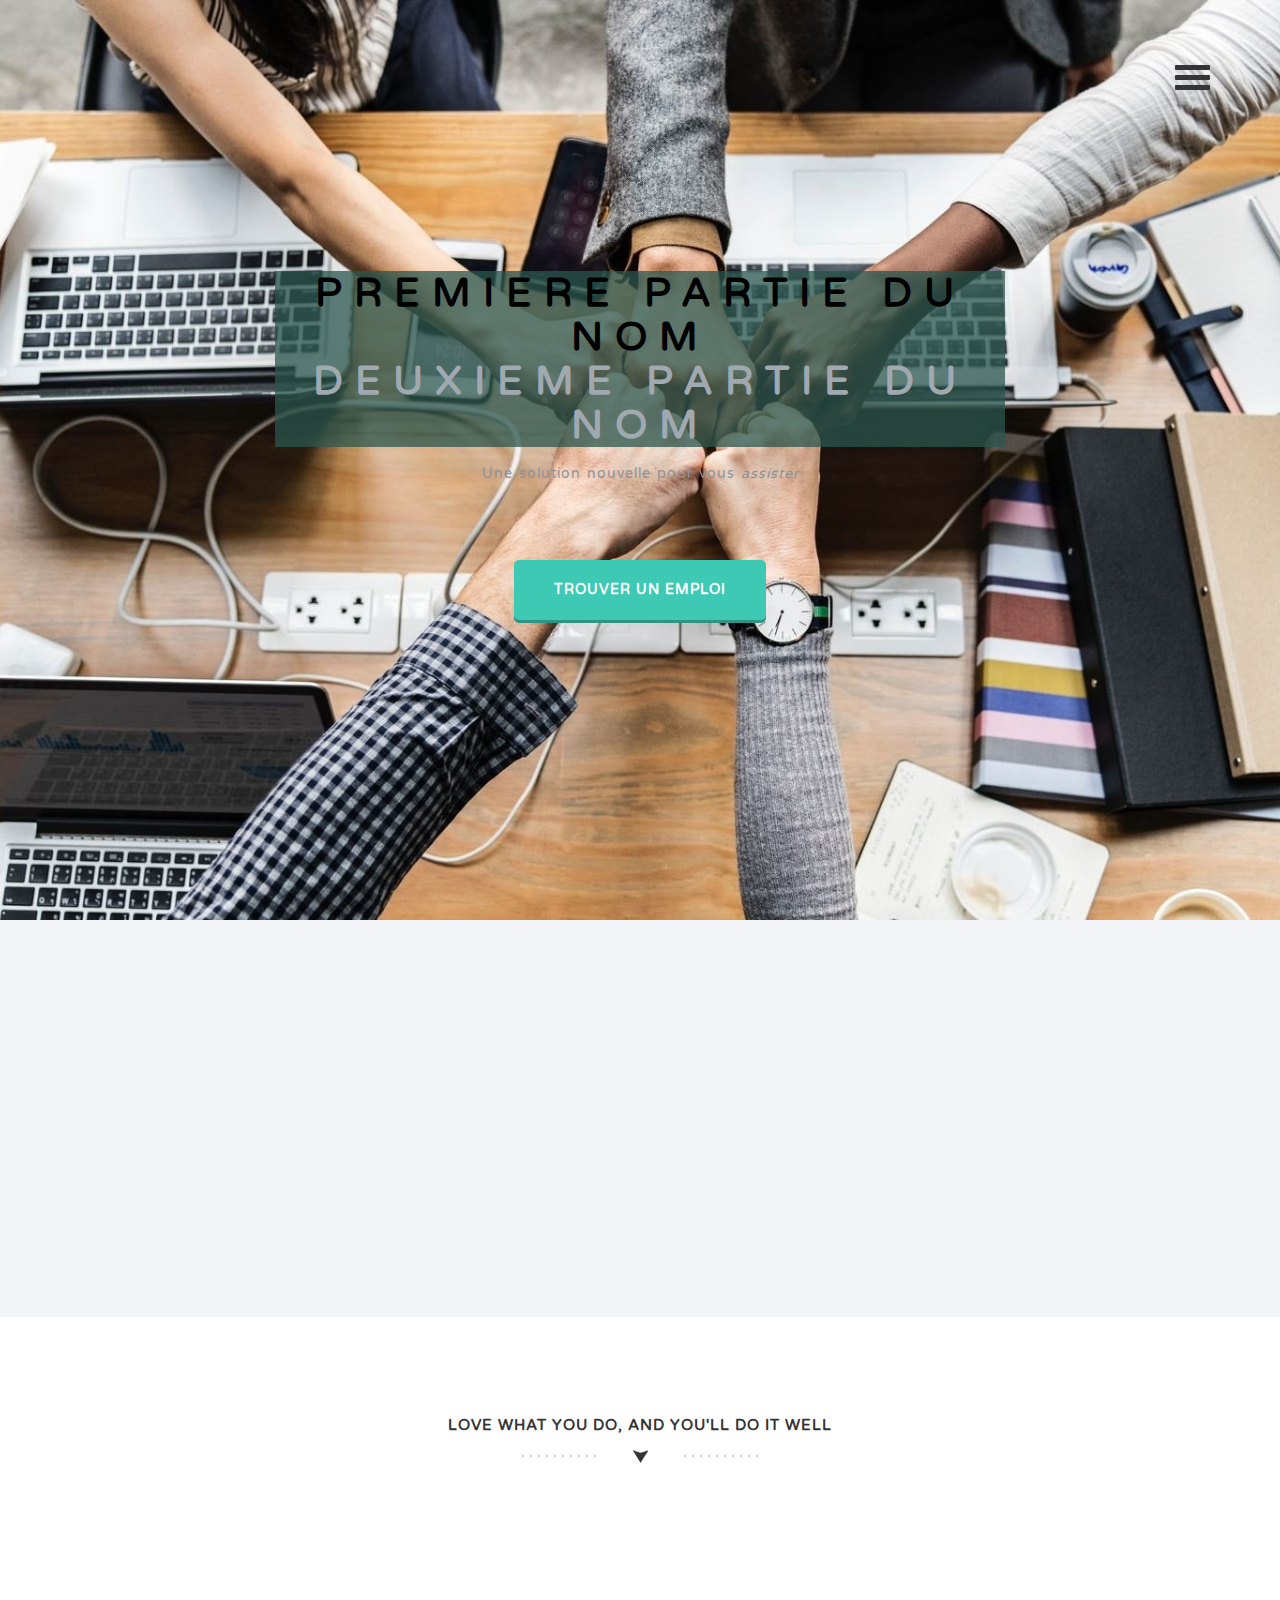
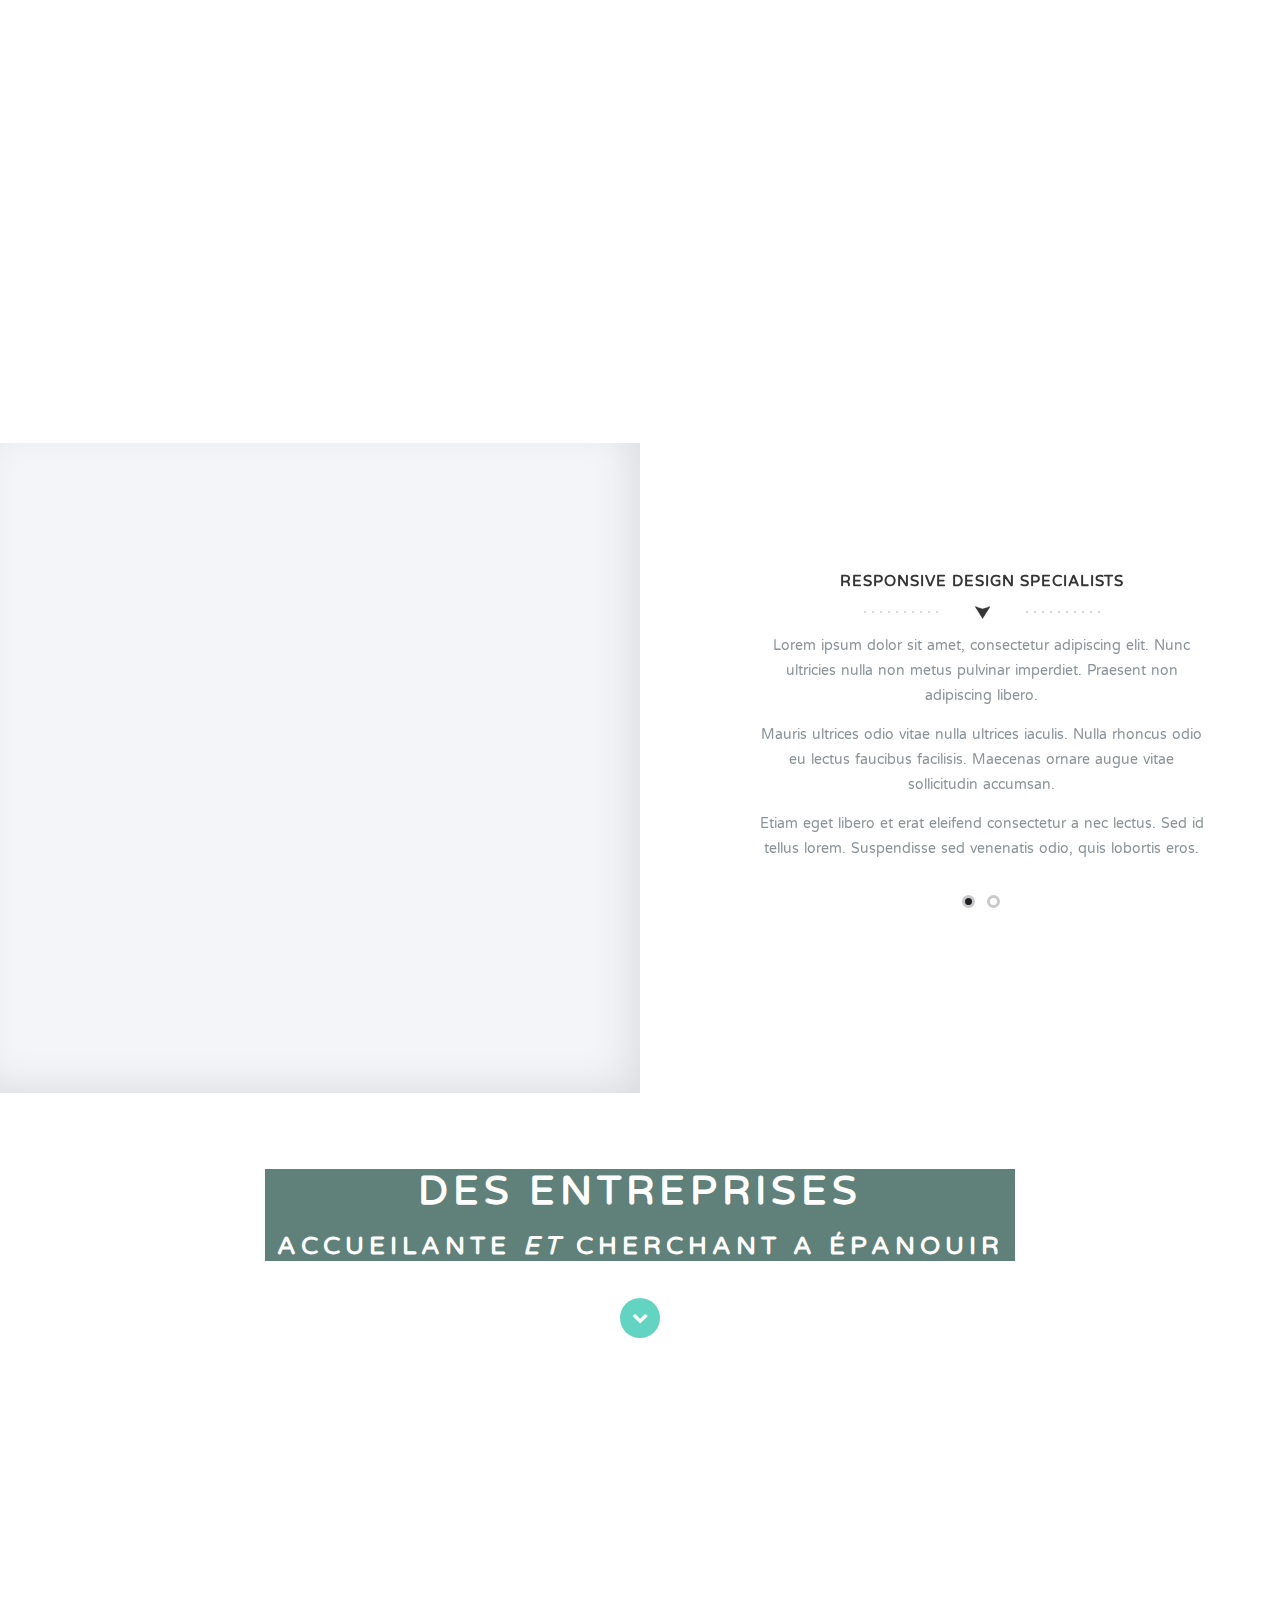
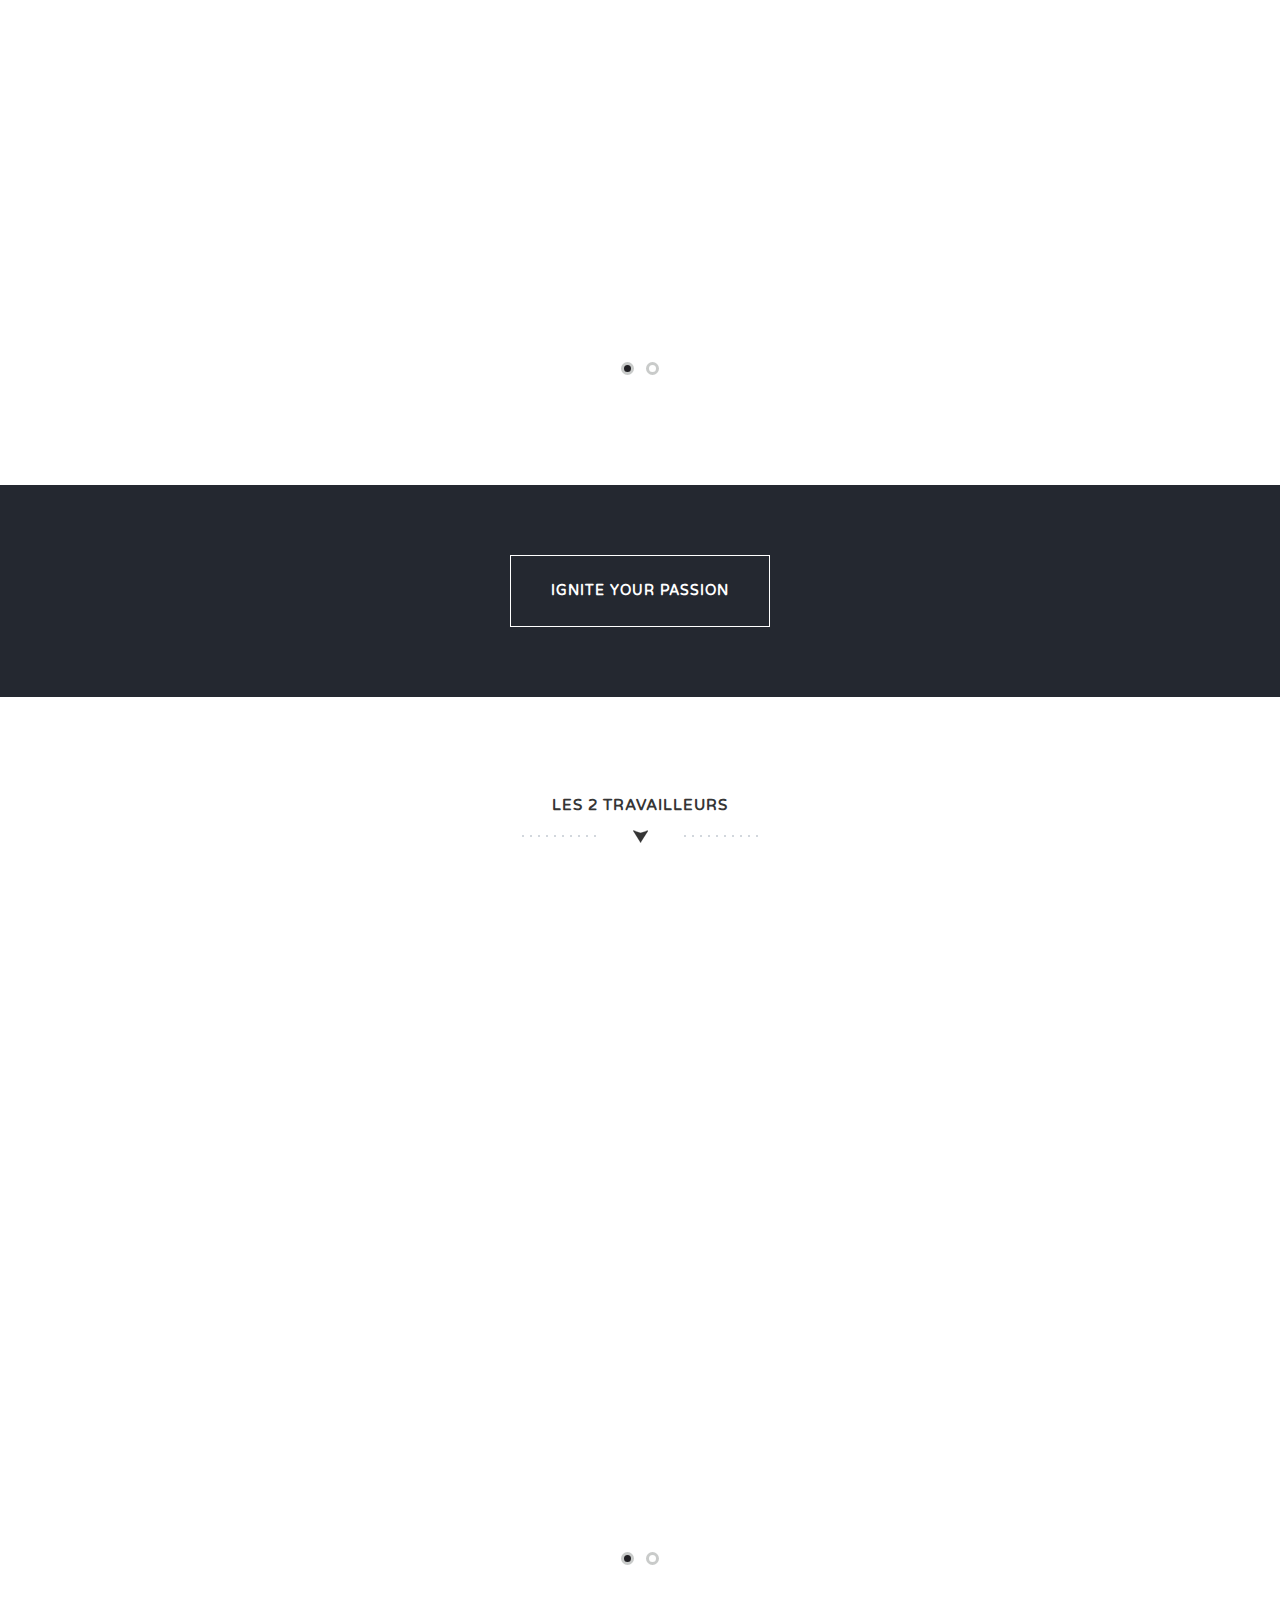
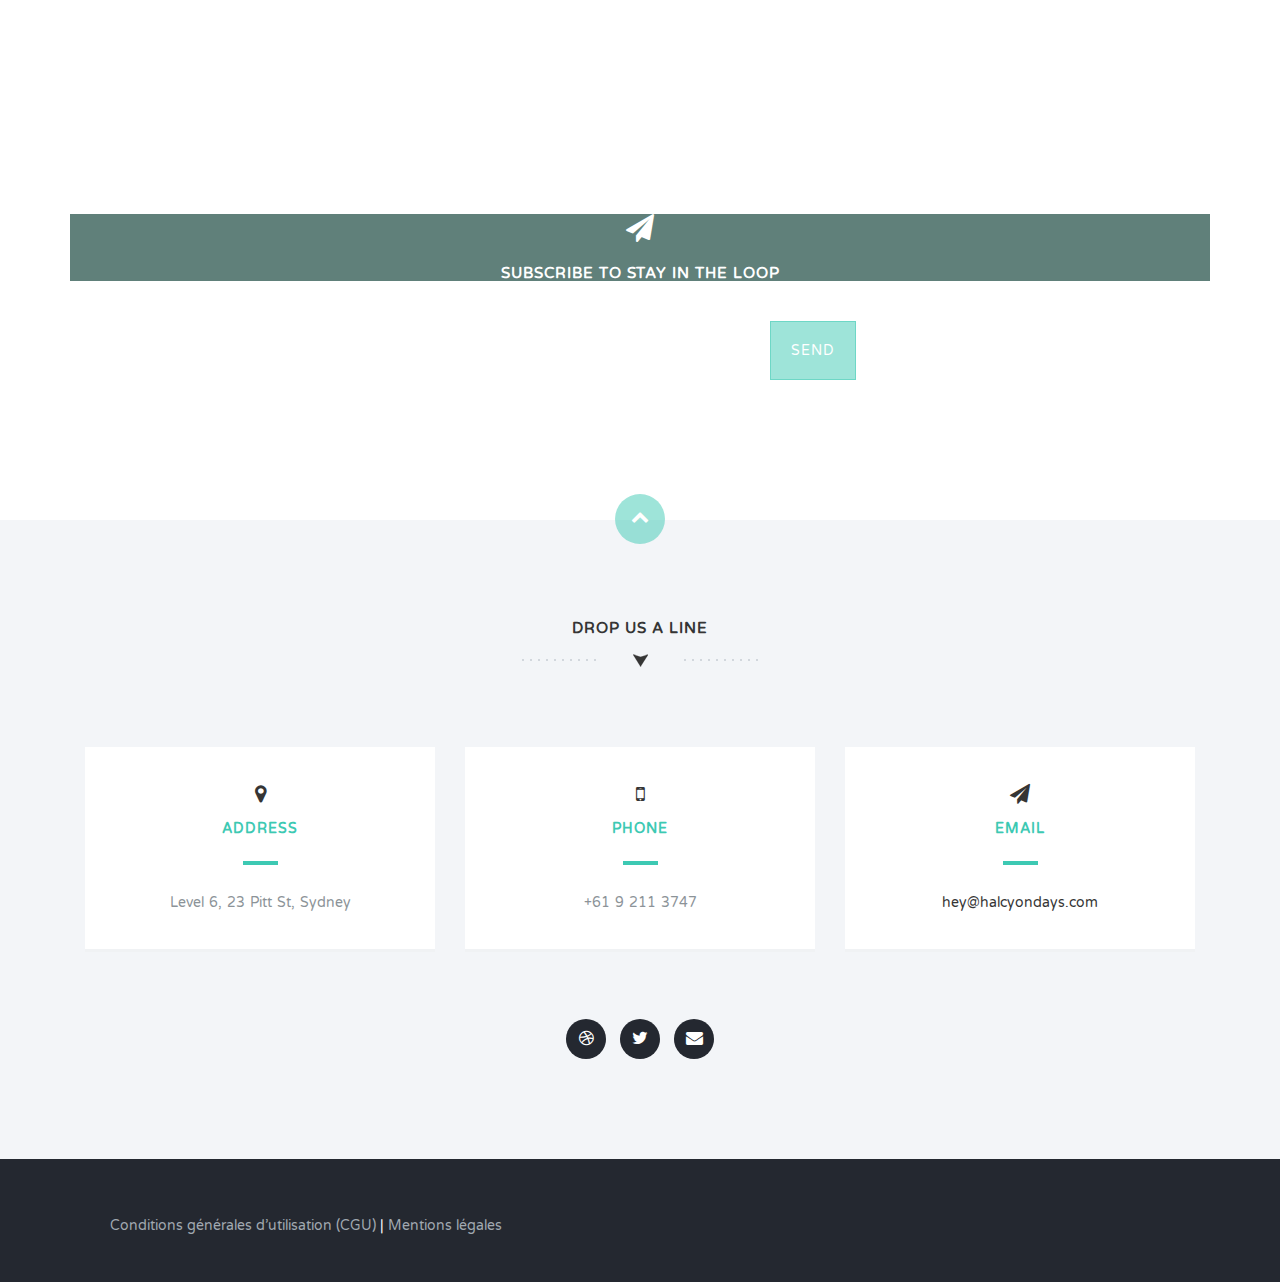
==== commit cd6a1b1c: "ptit reglage pour la version mobile" ====
--- a/Test/index.html
+++ b/Test/index.html
@@ -353,8 +353,8 @@
             <div class="row">
               <div class="col-md-6">
                 <ul class="legals">
-                  <li><a href="#">Terms &amp; Conditions</a></li>
-                  <li><a href="#">Legals</a></li>
+                  <li><a href="#">Conditions générales d’utilisation (CGU)</a></li>
+                  <li><a href="#">Mentions légales</a></li>
                 </ul>
               </div>
             </div>
--- a/Test/css/styles.css
+++ b/Test/css/styles.css
@@ -49,7 +49,7 @@
 h1 {
 	font-size: 2em;
 	font-weight: bolder;
-	background-color: hsla(150, 33%, 25%, .75);
+	background-color: hsla(170, 33%, 25%, .75);
 	margin: 0.67em 0;
 	color: #000;
 }
